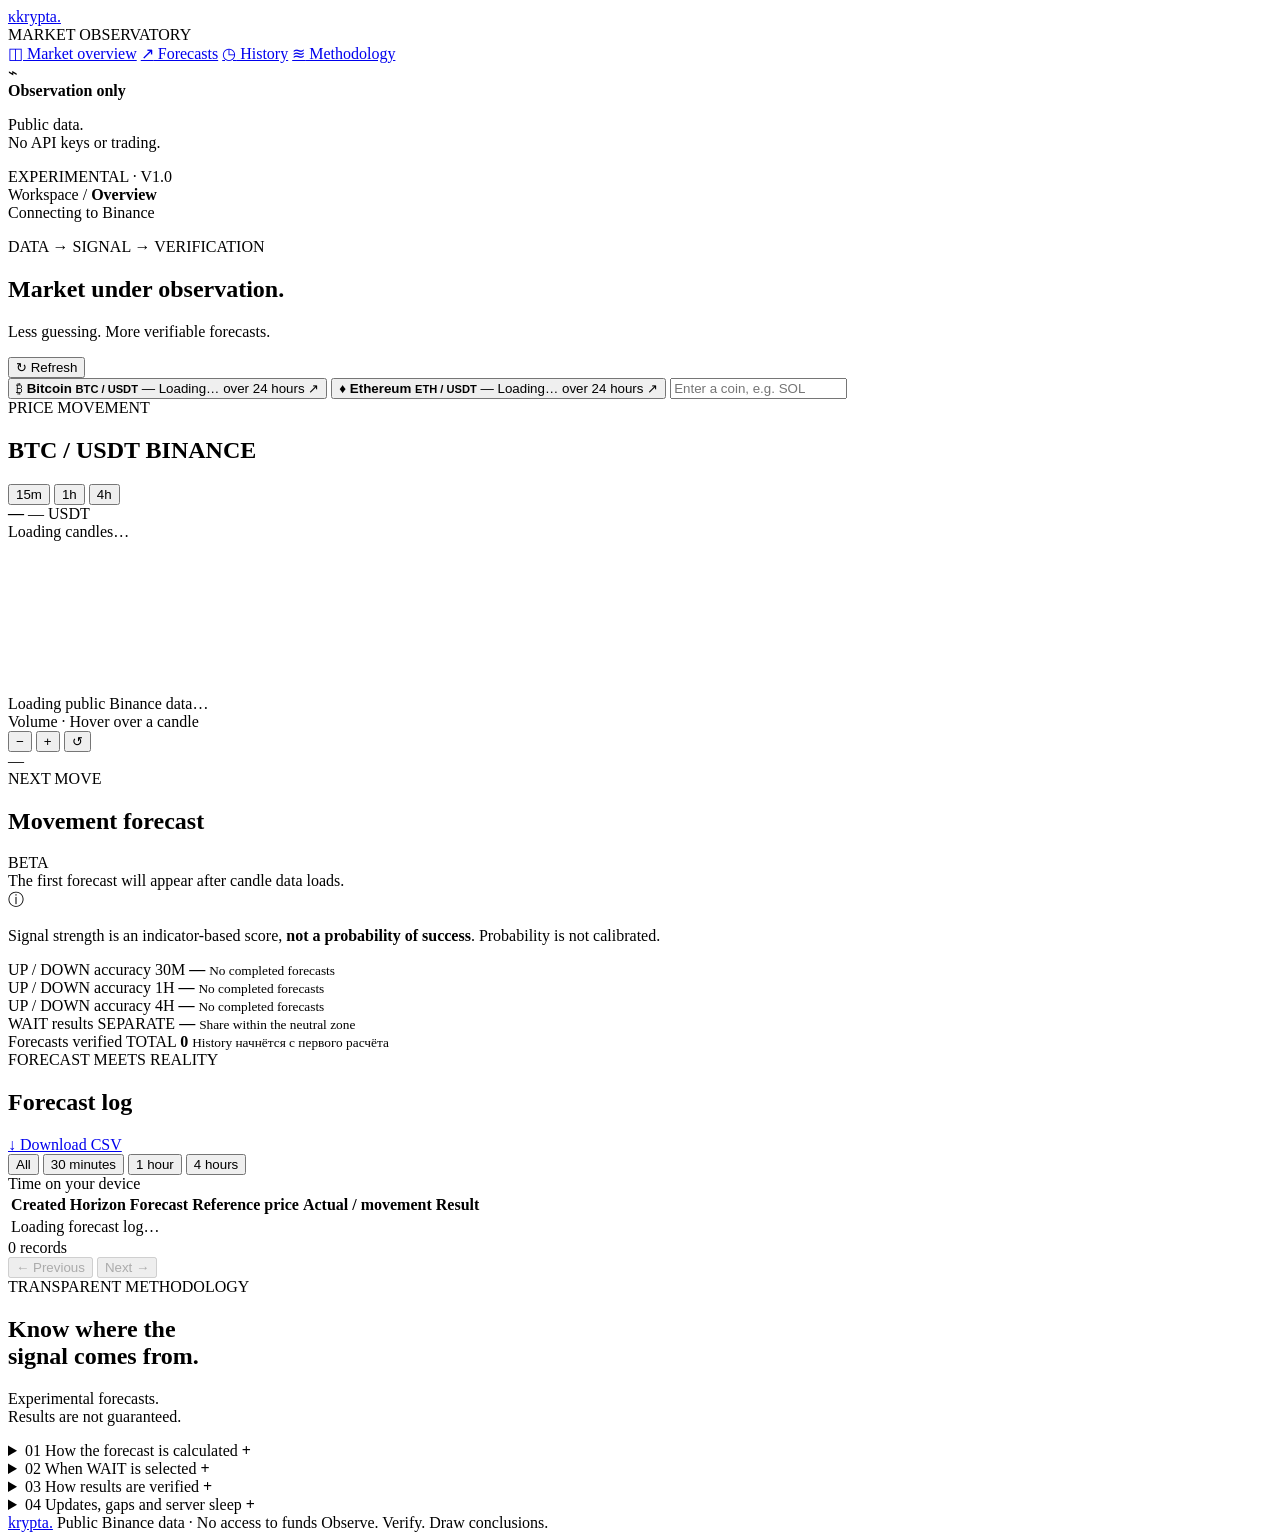
==== app/static/index-en.html @ 5a820cc1 "Add files via upload" ====
<!doctype html>
<html lang="en">
<head>
  <meta charset="utf-8">
  <meta name="viewport" content="width=device-width,initial-scale=1">
  <meta name="theme-color" content="#111a20">
  <meta name="description" content="Online cryptocurrency analysis using Binance data: Bitcoin, Ethereum and other coins, charts, technical indicators, and experimental 30-minute, 1-hour and 4-hour price forecasts.">
<title>Krypta — Crypto Analysis & Forecasts | BTC, ETH, Binance</title>
  <link rel="canonical" href="https://crypto-analytics-zh7n.onrender.com/en/">
  <link rel="alternate" hreflang="ru" href="https://crypto-analytics-zh7n.onrender.com/">
  <link rel="alternate" hreflang="en" href="https://crypto-analytics-zh7n.onrender.com/en/">
  <link rel="alternate" hreflang="x-default" href="https://crypto-analytics-zh7n.onrender.com/">
<meta name="robots" content="index, follow">
<meta name="googlebot" content="index, follow">
  <link rel="icon" href="/static/favicon.svg" type="image/svg+xml">
  <link rel="stylesheet" href="/static/style.css">
  <script src="/static/chart.js" defer></script>
  <script src="/static/app-en.js" defer></script>
</head>

<body>

<aside class="sidebar">
  <a class="brand" href="#overview" aria-label="Krypta, overview">
    <span class="brand-mark">κ</span>krypta<span class="brand-dot">.</span>
  </a>

  <div class="workspace-label">MARKET OBSERVATORY</div>

  <nav aria-label="Navigation">
    <a class="nav-link active" href="#overview"><span>◫</span> Market overview</a>
    <a class="nav-link" href="#signals"><span>↗</span> Forecasts</a>
    <a class="nav-link" href="#history"><span>◷</span> History</a>
    <a class="nav-link" href="#method"><span>≋</span> Methodology</a>
  </nav>

  <div class="sidebar-bottom">
    <div class="read-only-icon">⌁</div>
    <strong>Observation only</strong>
    <p>Public data.<br>No API keys or trading.</p>
    <span class="version">EXPERIMENTAL · V1.0</span>
  </div>
</aside>

<main id="overview">

  <header class="topbar">
    <div class="breadcrumb">
      Workspace <span>/</span> <strong>Overview</strong>
    </div>

    <div class="connection">
      <span class="status-dot" id="connection-dot"></span>
      <span id="connection-text">Connecting to Binance</span>
    </div>
  </header>

  <div class="page-content">

    <section class="page-heading">
      <div>
        <p class="eyebrow">DATA → SIGNAL → VERIFICATION</p>
        <h1>Market under observation<span>.</span></h1>
        <p class="subtitle">Less guessing. More verifiable forecasts.</p>
      </div>

      <button id="refresh" class="button subtle" type="button">
        <span id="refresh-icon">↻</span> Refresh
      </button>
    </section>

    <div class="notice error hidden" id="error" role="alert"></div>
    <div class="notice hidden" id="storage-notice"></div>

    <section class="market-cards" aria-label="Select trading pair">

      <button class="market-card selected" data-symbol="BTCUSDT" aria-pressed="true">
        <span class="coin-icon btc">₿</span>

        <span class="coin-info">
          <strong>
            Bitcoin
            <small>BTC / USDT</small>
          </strong>
          <span class="market-value" id="btc-price">—</span>
        </span>

        <span class="coin-right">
          <span class="market-change" id="btc-change">Loading…</span>
          <span class="small-label">over 24 hours</span>
        </span>

        <span class="selected-indicator">↗</span>
      </button>

      <button class="market-card" data-symbol="ETHUSDT" aria-pressed="false">
        <span class="coin-icon eth">♦</span>

        <span class="coin-info">
          <strong>
            Ethereum
            <small>ETH / USDT</small>
          </strong>
          <span class="market-value" id="eth-price">—</span>
        </span>

        <span class="coin-right">
          <span class="market-change" id="eth-change">Loading…</span>
          <span class="small-label">over 24 hours</span>
        </span>

        <span class="selected-indicator">↗</span>
      </button>

      <input
        id="symbol-search"
        type="text"
        placeholder="Enter a coin, e.g. SOL"
      >

    </section>

    <div class="analysis-grid">

      <section class="panel chart-panel" aria-labelledby="chart-title">

        <div class="panel-top">
          <div>
            <div class="section-kicker">PRICE MOVEMENT</div>
            <h2 id="chart-title">
              BTC / USDT
              <span class="exchange-label">BINANCE</span>
            </h2>
          </div>

          <div class="segmented" id="intervals" aria-label="Candle interval">
            <button data-interval="15m" aria-pressed="false">15m</button>
            <button data-interval="1h" class="active" aria-pressed="true">1h</button>
            <button data-interval="4h" aria-pressed="false">4h</button>
          </div>
        </div>

        <div class="quote-line">
          <strong id="main-price">—</strong>
          <span id="main-change">—</span>
          <span class="currency-label">USDT</span>
        </div>

        <div class="ohlc" id="ohlc" aria-live="off">
          Loading candles…
        </div>

        <div class="chart-wrap">
          <canvas
            id="chart"
            role="img"
            aria-label="Interactive candlestick price chart."
          ></canvas>

          <div class="chart-message" id="chart-message">
            Loading public Binance data…
          </div>
        </div>

        <div class="chart-bottom">
          <span>
            <i class="legend-dot"></i>
            Volume
            <span class="chart-hint">· Hover over a candle</span>
          </span>

          <div class="chart-controls">
            <button id="zoom-out" aria-label="Zoom out">−</button>
            <button id="zoom-in" aria-label="Zoom in">+</button>
            <button id="chart-reset" aria-label="Show latest candles">↺</button>
          </div>

          <span id="updated">—</span>
        </div>

      </section>

      <section class="panel signals-panel" id="signals" aria-labelledby="signals-title">

        <div class="panel-top">
          <div>
            <div class="section-kicker">NEXT MOVE</div>
            <h2 id="signals-title">Movement forecast</h2>
          </div>

          <span class="beta-tag">BETA</span>
        </div>

        <div id="forecast-cards" class="forecast-list">
          <div class="empty compact">
            The first forecast will appear after candle data loads.
          </div>
        </div>

        <div class="signal-disclaimer">
          <span>ⓘ</span>
          <p>
            Signal strength is an indicator-based score,
            <strong>not a probability of success</strong>.
            Probability is not calibrated.
          </p>
        </div>

      </section>

    </div>

    <section class="stats-grid" aria-label="Verification results">

      <div class="stat">
        <span class="stat-label">
          UP / DOWN accuracy <span>30M</span>
        </span>
        <strong id="accuracy-30">—</strong>
        <small id="sample-30">No completed forecasts</small>
      </div>

      <div class="stat">
        <span class="stat-label">
          UP / DOWN accuracy <span>1H</span>
        </span>
        <strong id="accuracy-1">—</strong>
        <small id="sample-1">No completed forecasts</small>
      </div>

      <div class="stat">
        <span class="stat-label">
          UP / DOWN accuracy <span>4H</span>
        </span>
        <strong id="accuracy-4">—</strong>
        <small id="sample-4">No completed forecasts</small>
      </div>

      <div class="stat">
        <span class="stat-label">
          WAIT results <span>SEPARATE</span>
        </span>
        <strong id="wait-score">—</strong>
        <small id="wait-sample">Share within the neutral zone</small>
      </div>

      <div class="stat">
        <span class="stat-label">
          Forecasts verified <span>TOTAL</span>
        </span>
        <strong id="evaluated-total">0</strong>
        <small id="pending-total">History начнётся с первого расчёта</small>
      </div>

    </section>

    <section class="panel history-panel" id="history" aria-labelledby="history-title">

      <div class="panel-top">
        <div>
          <div class="section-kicker">
            FORECAST MEETS REALITY
          </div>
          <h2 id="history-title">Forecast log</h2>
        </div>

        <a
          id="export"
          class="button subtle"
          href="/api/export.csv?symbol=BTCUSDT"
          download
        >
          ↓ <span>Download CSV</span>
        </a>
      </div>

      <div class="history-toolbar">

        <div
          class="segmented"
          id="history-filters"
          aria-label="Forecast horizon"
        >
          <button data-horizon="0" class="active" aria-pressed="true">
            All
          </button>

          <button data-horizon="30" aria-pressed="false">
            30 minutes
          </button>

          <button data-horizon="1" aria-pressed="false">
            1 hour
          </button>

          <button data-horizon="4" aria-pressed="false">
            4 hours
          </button>
        </div>

        <span class="small-label">
          Time on your device
        </span>

      </div>

      <div class="table-scroll">

        <table>

          <thead>
            <tr>
              <th>Created</th>
              <th>Horizon</th>
              <th>Forecast</th>
              <th>Reference price</th>
              <th>Actual / movement</th>
              <th>Result</th>
            </tr>
          </thead>

          <tbody id="history-body">
            <tr>
              <td colspan="6">
                <div class="empty">
                  Loading forecast log…
                </div>
              </td>
            </tr>
          </tbody>

        </table>

      </div>

      <div class="table-footer">

        <span id="history-count">
          0 records
        </span>

        <div>
          <button
            class="button subtle"
            id="previous"
            disabled
          >
            ← Previous
          </button>

          <button
            class="button subtle"
            id="next"
            disabled
          >
            Next →
          </button>
        </div>

      </div>

    </section>

    <section class="method-section" id="method">

      <div>
        <span class="section-kicker">
          TRANSPARENT METHODOLOGY
        </span>

        <h2>
          Know where the<br>
          signal comes from.
        </h2>

        <p>
          Experimental forecasts.<br>
          Results are not guaranteed.
        </p>
      </div>

      <div class="method-details">

        <details>
          <summary>
            <span>01</span>
            How the forecast is calculated
            <b>+</b>
          </summary>

          <p>
            Для 30 minutes и 1 hourа анализируем 100 закрытых
            15-минутных свечей, для 4 часов — 100 часовых.
            Считаем EMA12/26, RSI14, ATR14 и импульс.
            Взвешенный сигнал S = 0,5 × тренд +
            0,3 × импульс + 0,2 × RSI.
            Сила сигнала = |S| × 100.
            Это эвристическая шкала, не вероятность.
          </p>
        </details>

        <details>
          <summary>
            <span>02</span>
            When WAIT is selected
            <b>+</b>
          </summary>

          <p>
            Для прогноза на 30 minutes расчёт ожидаемого движения
            учитывает 2 свечи по 15 минут.
            Для 1 hourа — 4 свечи по 15 минут,
            для 4 часов — 4 часовые свечи.
            WAIT выбирается при слабом сигнале
            или если ожидаемое движение остаётся
            внутри нейтральной зоны.
          </p>
        </details>

        <details>
          <summary>
            <span>03</span>
            How results are verified
            <b>+</b>
          </summary>

          <p>
            Reference price — закрытие последней доступной минутной свечи.
            Для 30-минутного прогноза результат проверяется через 30 minutes,
            для остальных — через 1 или 4 hours.
            Фактическое движение сравнивается с нейтральной зоной,
            зафиксированной при создании прогноза.
            UP / DOWN и WAIT оцениваются по фактическому движению цены.
          </p>
        </details>

        <details>
          <summary>
            <span>04</span>
            Updates, gaps and server sleep
            <b>+</b>
          </summary>

          <p>
            Price updates every 15 seconds;
            candles and the forecast log update every 30 seconds.
            New forecasts are generated every 15 minutes
            while the server is running.
            No forecast is created when data is unavailable.
            After server sleep, saved forecasts are checked
            against historical candles.
            Missed forecasts are not backfilled.
          </p>
        </details>

      </div>

    </section>

    <footer>
      <a class="footer-brand" href="#overview">krypta.</a>
      <span>Public Binance data · No access to funds</span>
      <span>Observe. Verify. Draw conclusions.</span>
    </footer>

  </div>
</main>

</body>
</html>
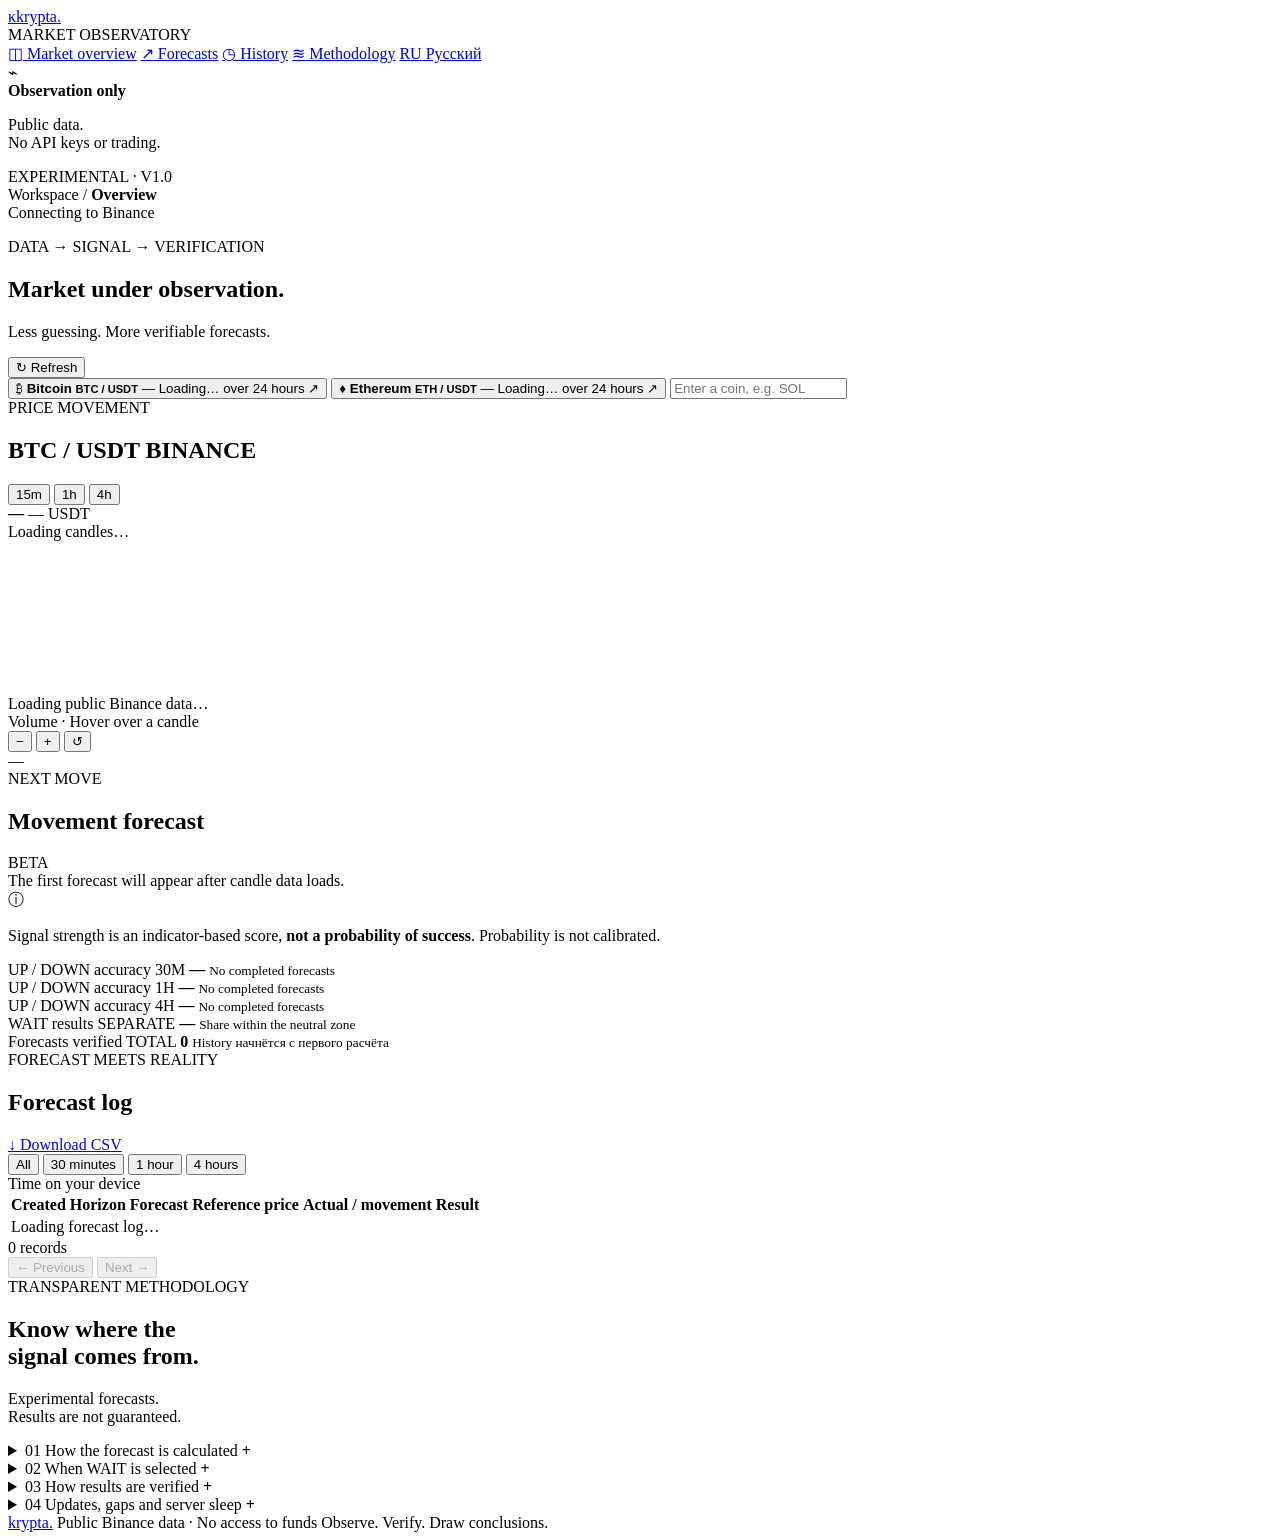
==== commit a507f3db: "Update index-en.html" ====
--- a/app/static/index-en.html
+++ b/app/static/index-en.html
@@ -32,6 +32,7 @@
     <a class="nav-link" href="#signals"><span>↗</span> Forecasts</a>
     <a class="nav-link" href="#history"><span>◷</span> History</a>
     <a class="nav-link" href="#method"><span>≋</span> Methodology</a>
+    <a class="nav-link" href="/"><span>RU</span> Русский</a>
   </nav>
 
   <div class="sidebar-bottom">
@@ -467,4 +468,4 @@
 </main>
 
 </body>
-</html>+</html>
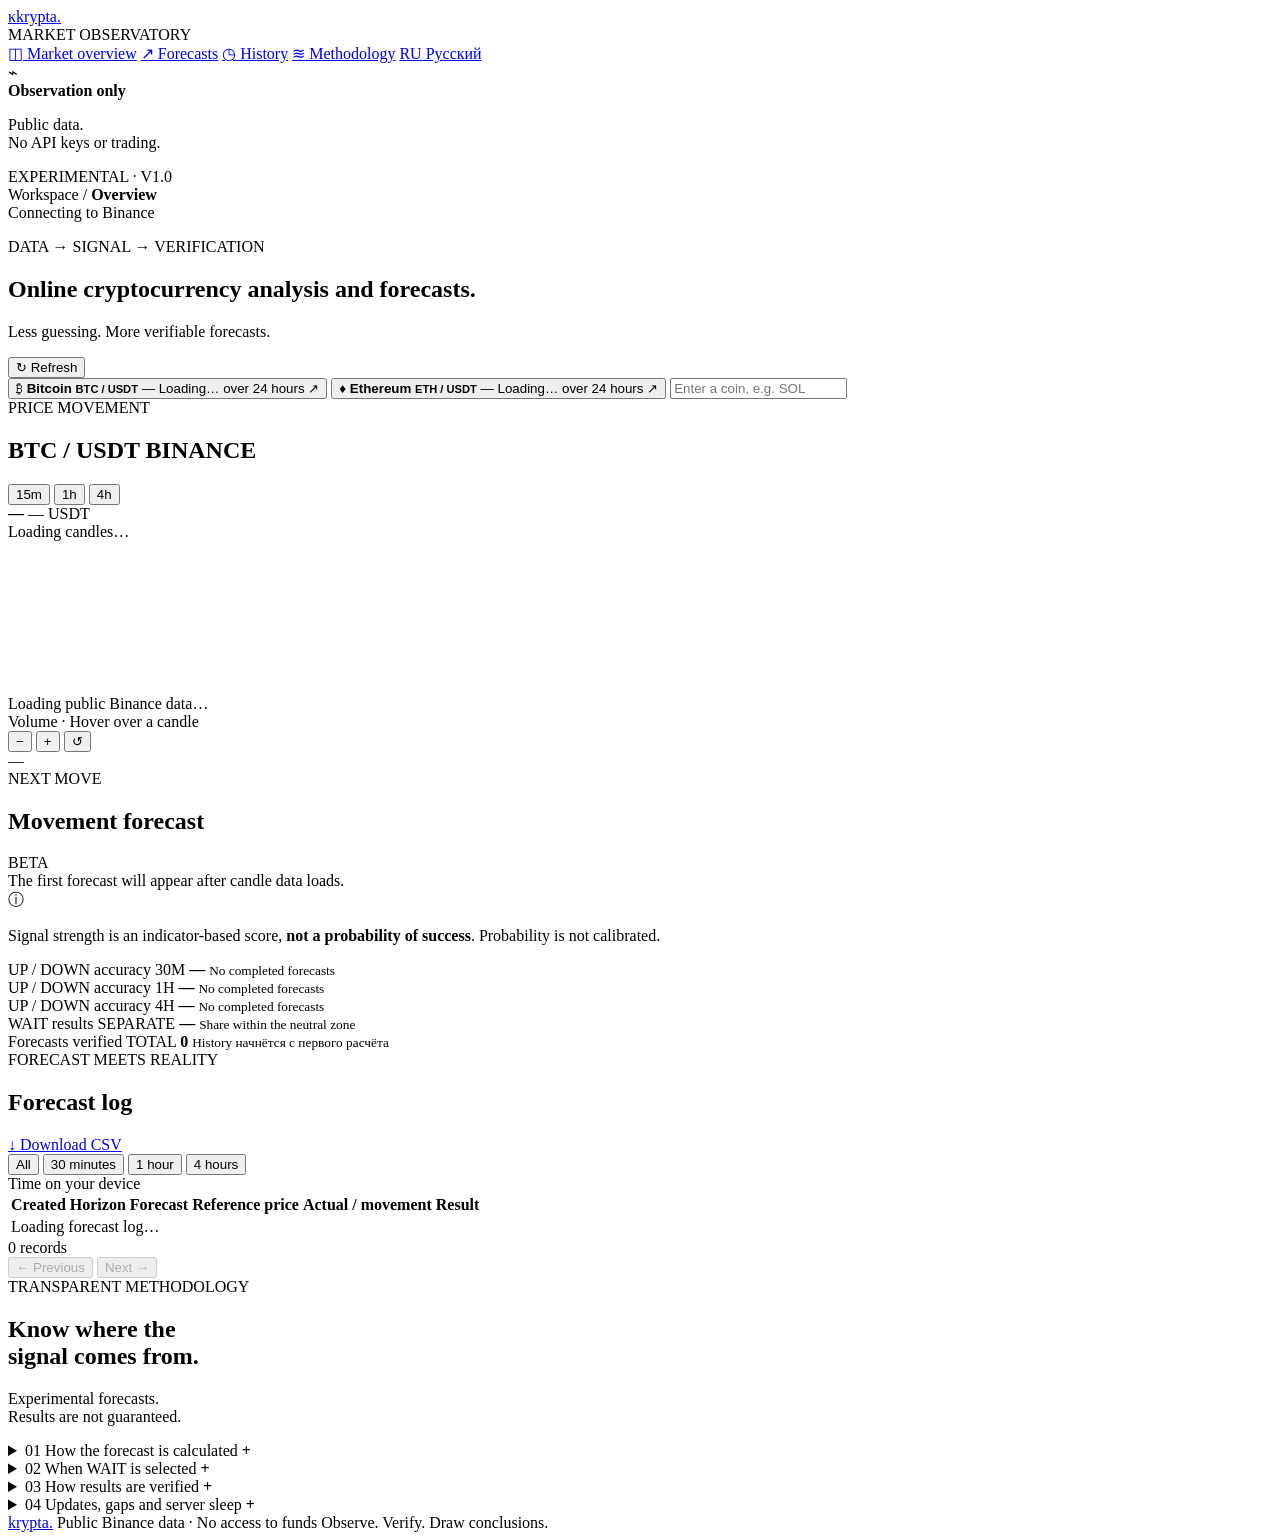
==== commit 18647db2: "Update index-en.html" ====
--- a/app/static/index-en.html
+++ b/app/static/index-en.html
@@ -61,7 +61,7 @@
     <section class="page-heading">
       <div>
         <p class="eyebrow">DATA → SIGNAL → VERIFICATION</p>
-        <h1>Market under observation<span>.</span></h1>
+        <h1>Online cryptocurrency analysis and forecasts<span>.</span></h1>
         <p class="subtitle">Less guessing. More verifiable forecasts.</p>
       </div>
 
